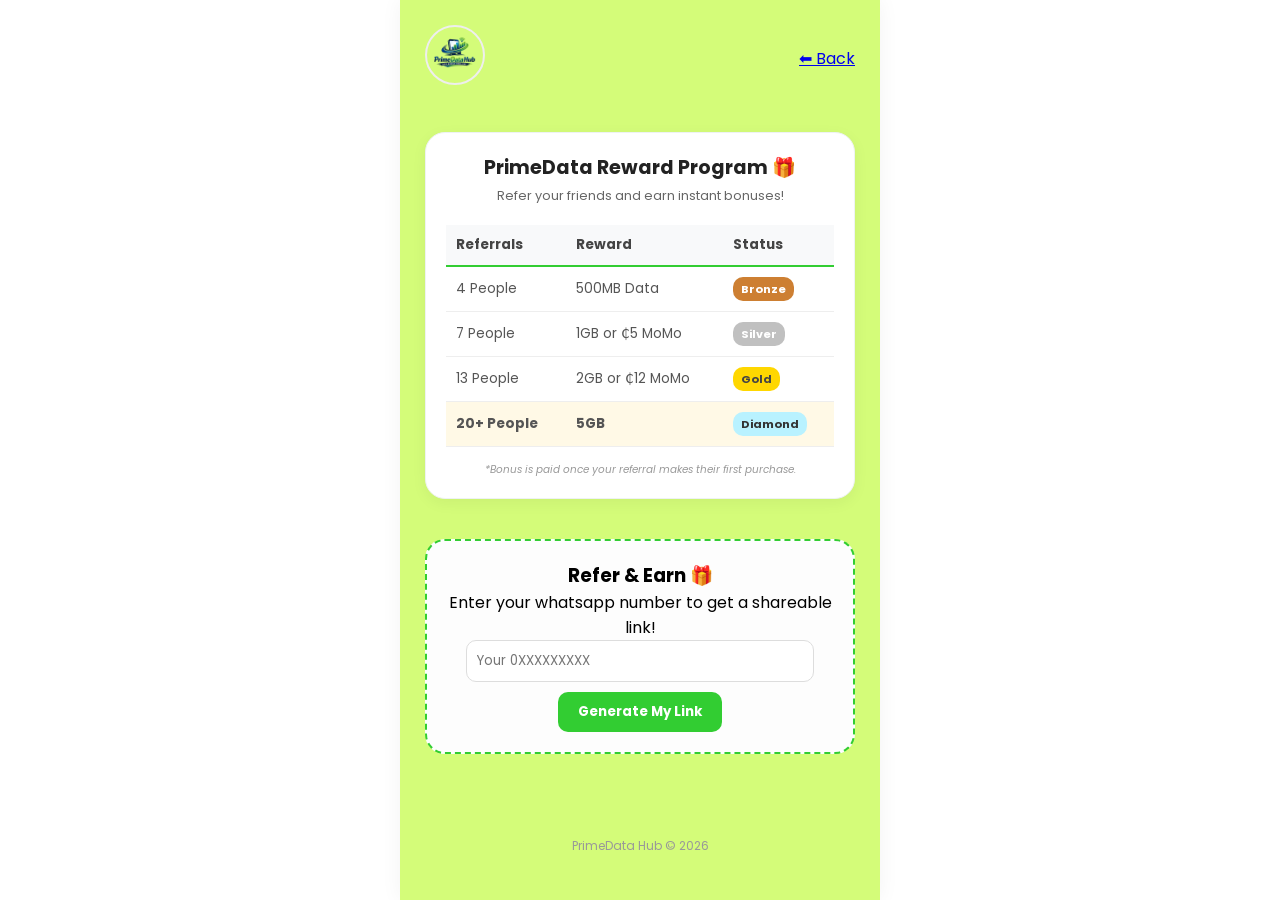
==== refer.html @ 8b67056e "Add files via upload" ====
<!DOCTYPE html>
<html lang="en">

<head>
    <meta charset="UTF-8">
    <meta name="viewport" content="width=device-width, initial-scale=1.0">
    <title>Refer & Earn | PrimeData Hub</title>
    <link href="https://fonts.googleapis.com/css2?family=Poppins:wght@400;500;600;700&display=swap" rel="stylesheet">
    <link rel="stylesheet" href="style.css">
</head>

<body>

    <div class="mobile-container">
        <header>
            <div class="header-top">
                <div class="logo-section">
                    <img src="img.png" alt="Logo" class="round-logo">
                </div>
                <a href="index.html" class="back-link"> ⬅ Back</a>

            </div>
        </header>

        <div class="rewards-container">
            <h2 class="rewards-title">PrimeData Reward Program 🎁</h2>
            <p class="rewards-subtitle">Refer your friends and earn instant bonuses!</p>

            <table class="rewards-table">
                <thead>
                    <tr>
                        <th>Referrals</th>
                        <th>Reward</th>
                        <th>Status</th>
                    </tr>
                </thead>
                <tbody>
                    <tr>
                        <td>4 People</td>
                        <td>500MB Data</td>
                        <td><span class="badge bronze">Bronze</span></td>
                    </tr>
                    <tr>
                        <td>7 People</td>
                        <td>1GB or ₵5 MoMo</td>
                        <td><span class="badge silver">Silver</span></td>
                    </tr>
                    <tr>
                        <td>13 People</td>
                        <td>2GB or ₵12 MoMo</td>
                        <td><span class="badge gold">Gold</span></td>
                    </tr>
                    <tr class="vip-row">
                        <td>20+ People</td>
                        <td>5GB</td>
                        <td><span class="badge diamond">Diamond</span></td>
                    </tr>
                </tbody>
            </table>
            <p class="terms-text">*Bonus is paid once your referral makes their first purchase.</p>
        </div>
        <div class="referral-section">
            <h3>Refer & Earn 🎁</h3>
            <p>Enter your whatsapp number to get a shareable link!</p>
            <input type="text" id="referrer-name" placeholder="Your 0XXXXXXXXX">
            <button onclick="generateReferral()">Generate My Link</button>

            <div id="referral-result" style="display:none; margin-top:15px;">
                <p style="font-size: 0.8rem; color: #555;">Copy and share this link:</p>
                <input type="text" id="referral-link" readonly style="width:70%; font-size:0.7rem;">
                <button onclick="copyLink()" style="width:25%; padding:5px;">Copy</button>
                <p><a id="whatsapp-share" href="#" target="_blank" class="share-btn">Share on WhatsApp ✅</a></p>
            </div>
        </div>
        <footer>
            <p>PrimeData Hub &copy; 2026</p>
        </footer>
    </div>

    <script src="script.js"></script>
</body>

</html>
---- style.css ----
/* General Setup */
* {
    margin: 0;
    padding: 0;
    box-sizing: border-box;
    font-family: 'Poppins', sans-serif;
    /* Modern App Font */
}

body {
    background-color: #ffffff;
    display: flex;
    justify-content: center;
    min-height: 100vh;
}

/* Container simulating a mobile screen */
.mobile-container {
    width: 100%;
    max-width: 480px;
    /* Limits width on desktop */
    background-color: #D4FC79;
    padding: 25px;
    box-shadow: 0 0 20px rgba(0, 0, 0, 0.05);
    min-height: 100vh;
    display: flex;
    flex-direction: column;
}

/* Header Styling */
.header-top {
    display: flex;
    justify-content: space-between;
    align-items: center;
    margin-bottom: 20px;
}

.round-logo {
    width: 60px;
    height: 60px;
    border-radius: 50%;
    object-fit: cover;
    border: 2px solid #eee;
}

.notification-icon {
    font-size: 1.5rem;
    background: #f0f0f0;
    width: 40px;
    height: 40px;
    border-radius: 50%;
    display: flex;
    align-items: center;
    justify-content: center;
    cursor: pointer;
}

.header-text #greeting-text {
    font-size: 0.9rem;
    color: #888;
    font-weight: 500;
}

.header-text h1 {
    font-size: 1.4rem;
    color: #1a1a1a;
    font-weight: 700;
}

/* Tabs (Visual Only) */
.section-tabs {
    display: flex;
    gap: 20px;
    margin: 25px 0;
}

.active-tab {
    background-color: #FF9F43;
    /* Orange from image */
    color: white;
    padding: 8px 20px;
    border-radius: 20px;
    font-size: 0.9rem;
    font-weight: 600;
}

.inactive-tab {
    color: #aaa;
    padding: 8px 10px;
    font-size: 0.9rem;
    font-weight: 500;
}

/* Card List */
.card-list {
    display: flex;
    flex-direction: column;
    gap: 20px;
}

/* General Card Styling */
.card {
    display: flex;
    align-items: center;
    padding: 15px;
    border-radius: 20px;
    /* Large rounded corners */
    text-decoration: none;
    transition: transform 0.2s;
    color: inherit;
}

.card:active {
    transform: scale(0.98);
}

/* Icon Box (Left side of card) */
.card-image-box {
    width: 60px;
    height: 60px;
    border-radius: 15px;
    background-color: rgba(255, 255, 255, 0.6);
    display: flex;
    align-items: center;
    justify-content: center;
    font-size: 1.8rem;
    margin-right: 15px;
    box-shadow: 0 4px 10px rgba(0, 0, 0, 0.05);
}

/* Text Content */
.card-details {
    flex: 1;
}

.card-details h3 {
    font-size: 1rem;
    font-weight: 700;
    margin-bottom: 2px;
    color: #333;
}

.card-details p {
    font-size: 0.75rem;
    color: #666;
    margin-bottom: 5px;
}

.tag {
    font-size: 0.7rem;
    font-weight: 700;
    opacity: 0.7;
}

/* Arrow Button (Right side) */
.card-arrow {
    background: white;
    width: 35px;
    height: 35px;
    border-radius: 10px;
    display: flex;
    align-items: center;
    justify-content: center;
    color: #333;
    font-weight: bold;
    box-shadow: 0 2px 5px rgba(0, 0, 0, 0.1);
}

/* --- Specific Card Colors (Pastel) --- */

/* Card 1: Orange/Peach */
.card-orange {
    background-color: #FFF3E0;
    /* Light Peach */
}

.card-orange .tag {
    color: #E67E22;
}

/* Card 2: Mint Green */
.card-green {
    background-color: #E0F2F1;
    /* Light Mint */
}

.card-green .tag {
    color: #00897B;
}

/* Card 3: Lavender/Purple */
.card-purple {
    background-color: #F3E5F5;
    /* Light Lavender */
}

.card-purple .tag {
    color: #8E24AA;
}

/* Card 4: Light Blue */
.card-blue {
    background-color: #E3F2FD;
    /* Light Blue */
}

.card-blue .tag {
    color: #1E88E5;
}


/* Bottom Navigation */
.bottom-nav {
    margin-top: auto;
    padding-top: 20px;
    display: flex;
    justify-content: space-around;
    border-top: 1px solid #eee;
    color: #aaa;
    font-size: 1.5rem;
}

/* ... All previous CSS remains the same ... */

footer {
    margin-top: auto;
    padding: 20px 0;
    text-align: center;
}

footer p {
    font-size: 0.75rem;
    color: #999;
    line-height: 1.5;
}


.card-list {
    margin-bottom: 30px;
}

.referral-section {
    background: #fdfdfd;
    border: 2px dashed #32CD32;
    padding: 20px;
    border-radius: 20px;
    margin: 20px 0;
    text-align: center;
}

.referral-section input {
    padding: 10px;
    border-radius: 10px;
    border: 1px solid #ddd;
    width: 90%;
    margin-bottom: 10px;
}

.referral-section button {
    background: #32CD32;
    color: white;
    border: none;
    padding: 10px 20px;
    border-radius: 10px;
    font-weight: bold;
    cursor: pointer;
}

.share-btn {
    display: inline-block;
    margin-top: 10px;
    color: #25D366;
    text-decoration: none;
    font-weight: bold;
}

.rewards-container {
    background: #ffffff;
    padding: 20px;
    border-radius: 20px;
    margin: 20px 0;
    box-shadow: 0 4px 15px rgba(0, 0, 0, 0.05);
    border: 1px solid #eef2f3;
}

.rewards-title {
    font-size: 1.2rem;
    color: #222;
    text-align: center;
    margin-bottom: 5px;
}

.rewards-subtitle {
    font-size: 0.8rem;
    color: #666;
    text-align: center;
    margin-bottom: 20px;
}

.rewards-table {
    width: 100%;
    border-collapse: collapse;
    font-size: 0.85rem;
}

.rewards-table th {
    text-align: left;
    padding: 10px;
    background: #f8f9fa;
    color: #444;
    border-bottom: 2px solid #32CD32;
    /* Your Lemon Green color */
}

.rewards-table td {
    padding: 12px 10px;
    border-bottom: 1px solid #eee;
    color: #555;
}

/* VIP Highlight */
.vip-row {
    background-color: #fff9e6;
    font-weight: bold;
}

/* Badges */
.badge {
    padding: 4px 8px;
    border-radius: 10px;
    font-size: 0.7rem;
    font-weight: bold;
    color: white;
}

.bronze {
    background: #cd7f32;
}

.silver {
    background: #c0c0c0;
}

.gold {
    background: #ffd700;
    color: #444;
}

.diamond {
    background: #b9f2ff;
    color: #333;
}

.terms-text {
    font-size: 0.65rem;
    color: #999;
    margin-top: 15px;
    text-align: center;
    font-style: italic;
}
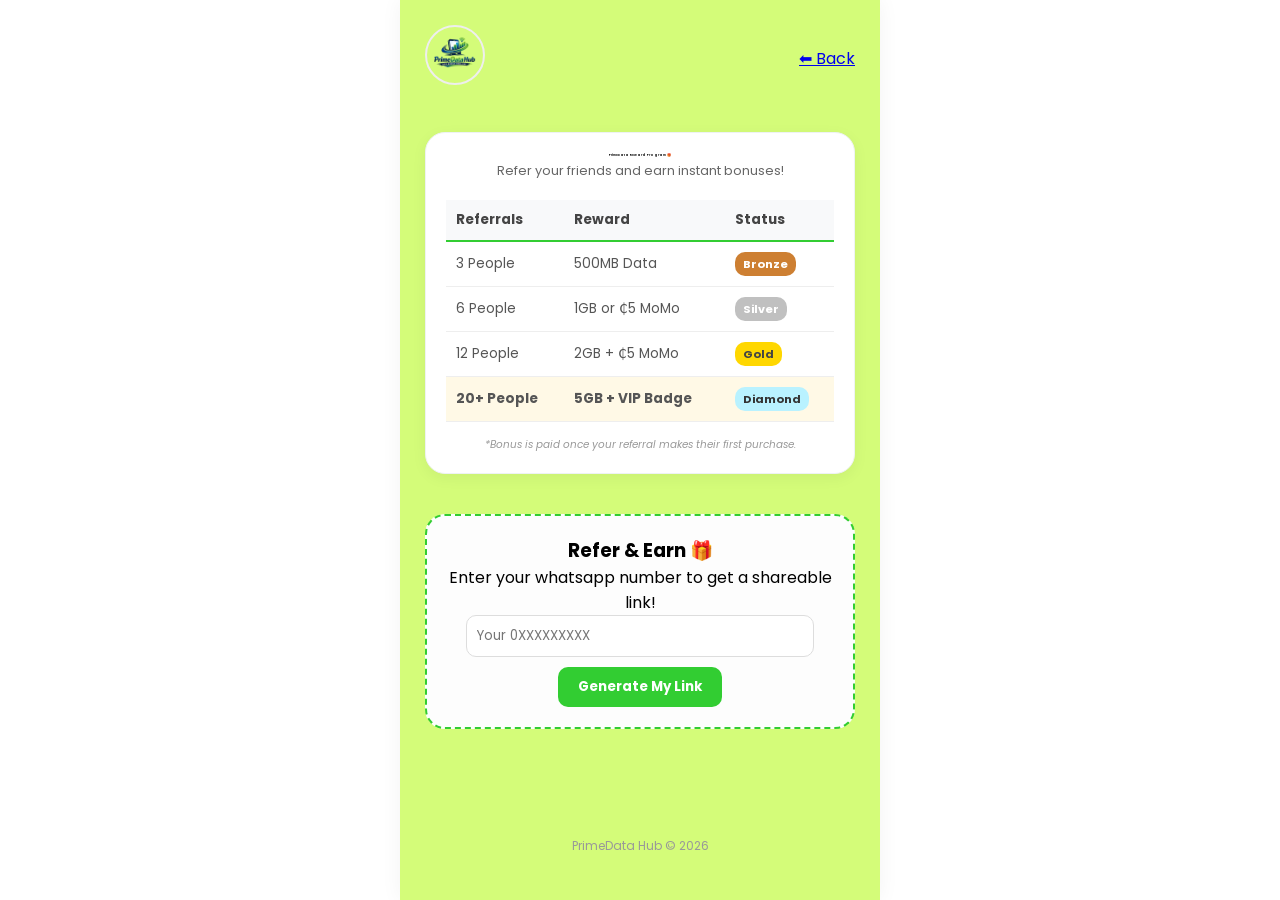
==== commit a954cbce: "Update refer.html update" ====
--- a/refer.html
+++ b/refer.html
@@ -36,23 +36,23 @@
                 </thead>
                 <tbody>
                     <tr>
-                        <td>4 People</td>
+                        <td>3 People</td>
                         <td>500MB Data</td>
                         <td><span class="badge bronze">Bronze</span></td>
                     </tr>
                     <tr>
-                        <td>7 People</td>
+                        <td>6 People</td>
                         <td>1GB or ₵5 MoMo</td>
                         <td><span class="badge silver">Silver</span></td>
                     </tr>
                     <tr>
-                        <td>13 People</td>
-                        <td>2GB or ₵12 MoMo</td>
+                        <td>12 People</td>
+                        <td>2GB + ₵5 MoMo</td>
                         <td><span class="badge gold">Gold</span></td>
                     </tr>
                     <tr class="vip-row">
                         <td>20+ People</td>
-                        <td>5GB</td>
+                        <td>5GB + VIP Badge</td>
                         <td><span class="badge diamond">Diamond</span></td>
                     </tr>
                 </tbody>
@@ -80,4 +80,4 @@
     <script src="script.js"></script>
 </body>
 
-</html>+</html>
--- a/style.css
+++ b/style.css
@@ -208,6 +208,15 @@
     color: #1E88E5;
 }
 
+.card-yellow {
+    background-color: #F3E5F5;
+    /* Light Lavender */
+}
+
+.card-yellow .tag {
+    color: #cf63ed;
+}
+
 
 /* Bottom Navigation */
 .bottom-nav {
@@ -284,7 +293,7 @@
 }
 
 .rewards-title {
-    font-size: 1.2rem;
+    font-size: 0.2rem;
     color: #222;
     text-align: center;
     margin-bottom: 5px;
